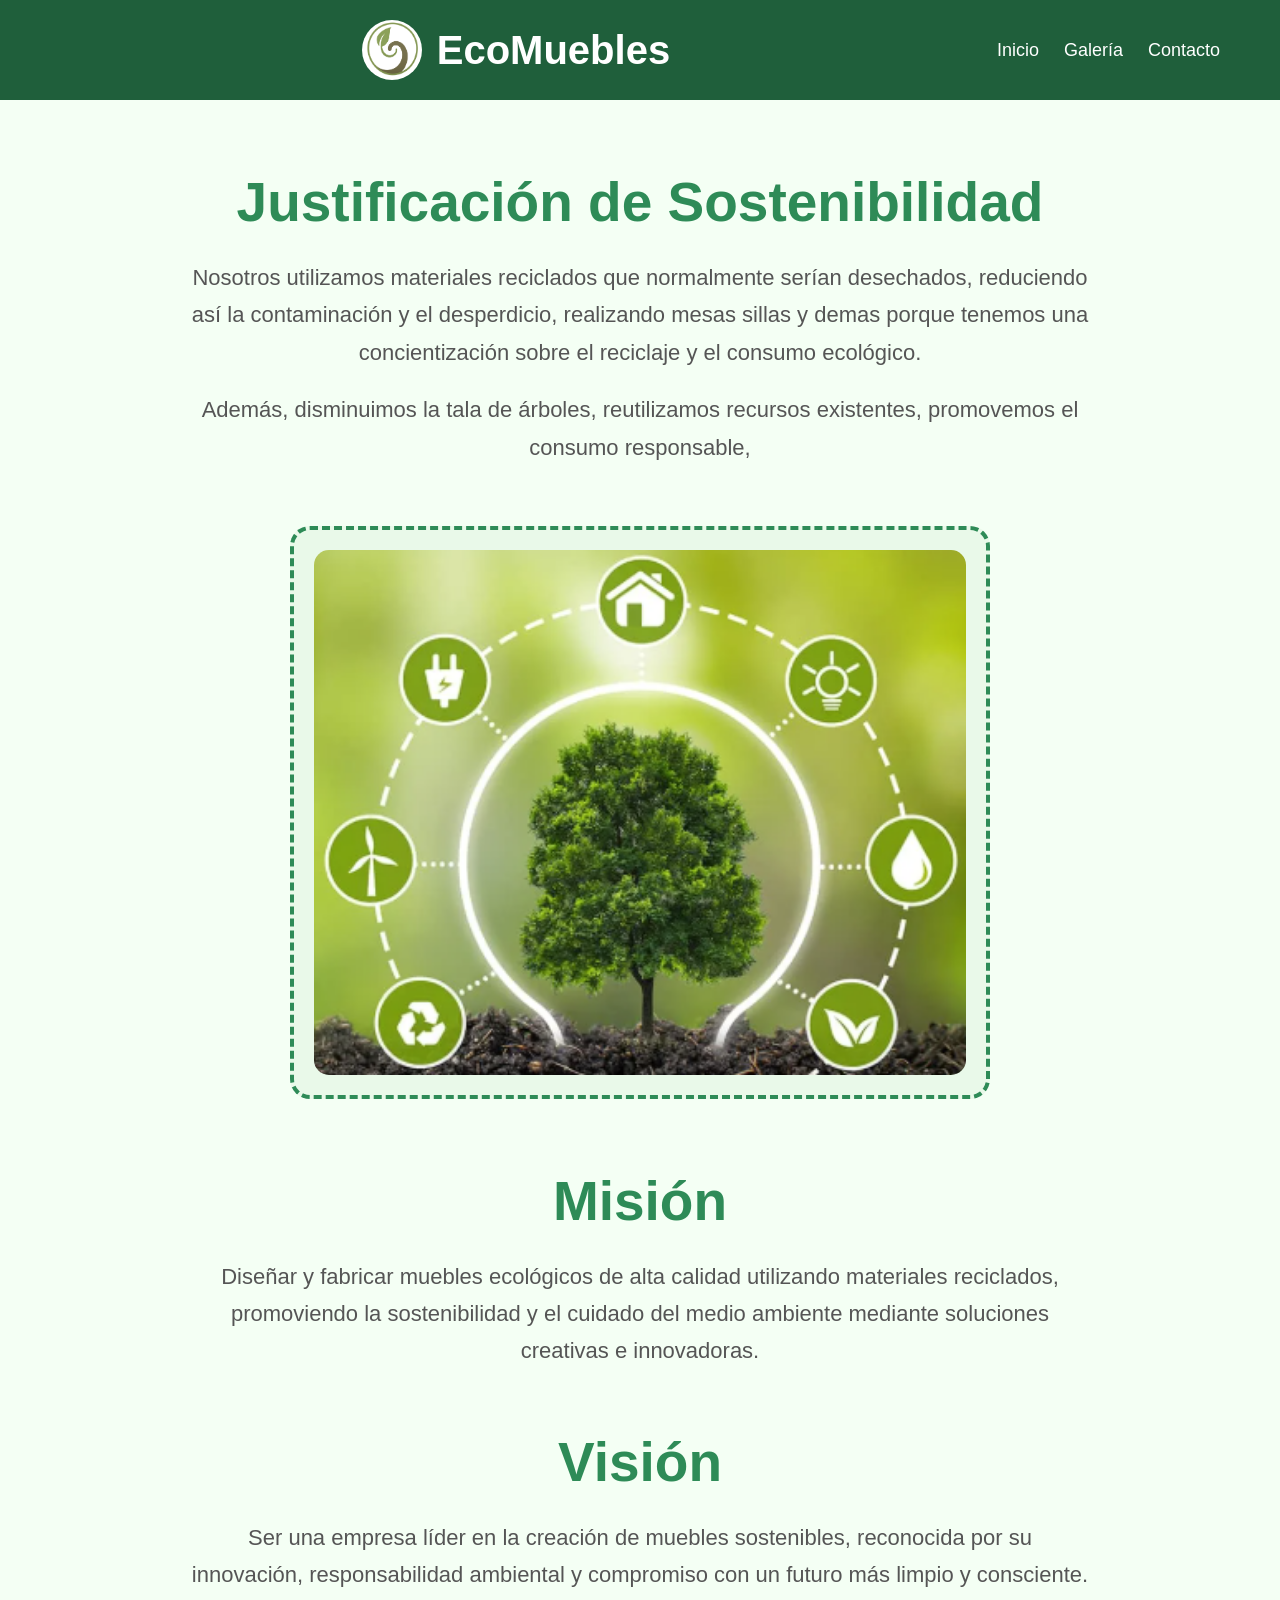
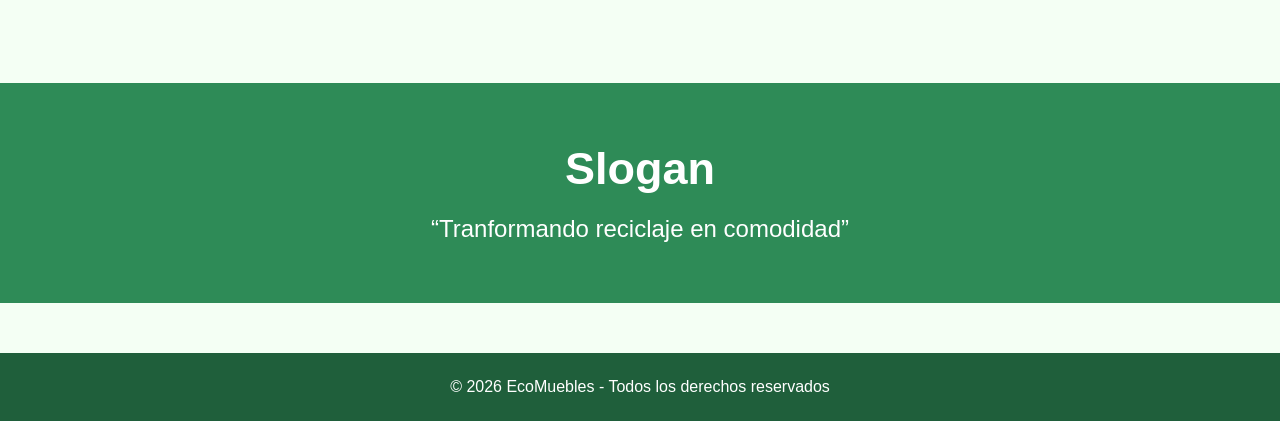
==== Index.html @ 83770a85 "labu" ====
<!DOCTYPE html>
<html lang="es">
<head>
  <meta charset="UTF-8" />
  <meta name="viewport" content="width=device-width, initial-scale=1.0"/>
  
  <title>EcoMuebles</title>

  <link rel="stylesheet" href="Style.css">
  
</head>

<body>

  <!-- HEADER -->
  <header>
    <br>
    <div class="logo">
        <img src="Captura de pantalla 2026-05-29 122526.png" alt="Logo EcoMuebles" class="logo-img"> 
        EcoMuebles
    </div>
    
      <!-- LOGO + NOMBRE -->
  <div class="brand">

    <!-- IMAGEN DEL LOGO -->
    


    <nav>
      <a href="Index.html">Inicio</a>
      <a href="Galeria.html">Galería</a>
      <a href="Contacto.html">Contacto</a>
    </nav>
  </header>



  <!-- SOSTENIBILIDAD -->
  <section class="section">

    <div class="text">
      <h2>Justificación de Sostenibilidad</h2>

      <p>
        Nosotros utilizamos materiales reciclados que normalmente serían desechados, reduciendo así la contaminación y el desperdicio, realizando mesas sillas y demas porque tenemos una concientización sobre el reciclaje y el consumo ecológico.
      </p>

      <p>
        Además,
        disminuimos la tala de árboles,
        reutilizamos recursos existentes,
        promovemos el consumo responsable,

      </p>
    </div>

    <div class="image-box">
     <img src="arbol.png" alt="Logo EcoMuebles" class="img-box"> 
    </div>

  </section>

  <!-- MISION Y VISION -->
  <section class="section">

    <div class="text">
      <h2>Misión</h2>

      <p>
        Diseñar y fabricar muebles ecológicos de alta calidad utilizando materiales reciclados, promoviendo la sostenibilidad y el cuidado del medio ambiente mediante soluciones creativas e innovadoras.
      </p>
    </div>

    <div class="text">
      <h2>Visión</h2>

      <p>
        Ser una empresa líder en la creación de muebles sostenibles, reconocida por su innovación, responsabilidad ambiental y compromiso con un futuro más limpio y consciente.
      </p>
    </div>

  </section>

  <!-- SLOGAN -->
  <section class="slogan">

    <h2>Slogan</h2>

    <p>
      “Tranformando reciclaje en comodidad”
    </p>

  </section>

  <!-- FOOTER -->
  <footer>
    © 2026 EcoMuebles - Todos los derechos reservados
  </footer>

</body>
</html>
---- Style.css ----
*{
  margin:0;
  padding:0;
  box-sizing:border-box;
  font-family: Arial, Helvetica, sans-serif;
}

/* BODY */
body{
  background-image:url("ecomuebles-fondo.jpg");
  background-size:cover;
  background-position:center;
  background-repeat:no-repeat;
  background-attachment:fixed;

  background-color:#f4fff4;
  color:#2d2d2d;
}

/* HEADER */
header{
  background:#1f5f3b;

  padding:20px 60px;

  display:flex;
  justify-content:space-between;
  align-items:center;

  color:white;
}

/* LOGO */
.logo{
  display:flex;
  align-items:center;
  gap:15px;

  font-size:40px;
  font-weight:bold;
}

/* IMAGEN DEL LOGO */
.logo-img{
  width:60px;
  height:60px;

  object-fit:cover;
  border-radius:50%;
}

/* NAV */
nav{
  display:flex;
  align-items:center;
}

nav a{
  color:white;
  text-decoration:none;

  margin-left:25px;

  font-size:18px;

  transition:0.3s;
}

nav a:hover{
  color:#a7f3a7;
}

/* SECCIONES */
.section{
  width:90%;
  max-width:1000px;

  margin:70px auto;

  display:flex;
  flex-direction:column;

  align-items:center;
  justify-content:center;

  text-align:center;

  gap:40px;
}

/* TEXTO */
.text{
  max-width:900px;
  margin:auto;
}

.text h2{
  color:#2e8b57;

  font-size:55px;

  margin-bottom:25px;
}

.text p{
  font-size:22px;

  line-height:1.7;

  color:#555;

  margin-bottom:20px;
}

/* RECUADRO DE IMAGEN */
.image-box{
  width:100%;
  max-width:700px;

  margin:auto;

  border:4px dashed #2e8b57;
  border-radius:20px;

  display:flex;
  justify-content:center;
  align-items:center;

  background:#e9f9e9;

  padding:20px;
}

/* IMAGEN */
.image-box img{
  width:100%;
  height:auto;

  border-radius:15px;

  object-fit:cover;

  display:block;
}

/* SLOGAN */
.slogan{
  background:#2e8b57;

  color:white;

  text-align:center;

  padding:60px 20px;

  margin-top:50px;
}

.slogan h2{
  font-size:45px;

  margin-bottom:20px;
}

.slogan p{
  font-size:24px;
}

/* FOOTER */
footer{
  background:#1f5f3b;

  color:white;

  text-align:center;

  padding:25px;

  margin-top:50px;
}

/* ========================= */
/* RESPONSIVE TABLET */
/* ========================= */

@media(max-width:900px){

  header{
    padding:20px;

    flex-direction:column;

    gap:20px;

    text-align:center;
  }

  .logo{
    font-size:32px;
  }

  .logo-img{
    width:50px;
    height:50px;
  }

  nav{
    flex-wrap:wrap;
    justify-content:center;
  }

  nav a{
    margin:10px;
    font-size:17px;
  }

  .section{
    width:95%;

    margin:50px auto;
  }

  .text h2{
    font-size:42px;
  }

  .text p{
    font-size:20px;
  }

  .image-box{
    max-width:100%;
    padding:15px;
  }

  .slogan h2{
    font-size:36px;
  }

  .slogan p{
    font-size:22px;
  }
}

/* ========================= */
/* RESPONSIVE TELÉFONO */
/* ========================= */

@media(max-width:600px){

  header{
    padding:15px;
  }

  .logo{
    font-size:26px;

    flex-direction:column;

    gap:10px;
  }

  .logo-img{
    width:45px;
    height:45px;
  }

  nav{
    flex-direction:column;
    gap:10px;
  }

  nav a{
    margin:0;
    font-size:16px;
  }

  .section{
    width:95%;

    gap:30px;

    margin:40px auto;
  }

  .text h2{
    font-size:32px;
  }

  .text p{
    font-size:17px;

    line-height:1.6;
  }

  .image-box{
    padding:10px;

    border-width:3px;

    border-radius:15px;
  }

  .image-box img{
    border-radius:10px;
  }

  .slogan{
    padding:40px 15px;
  }

  .slogan h2{
    font-size:28px;
  }

  .slogan p{
    font-size:18px;
  }

  footer{
    font-size:14px;
    padding:18px;
  }
}
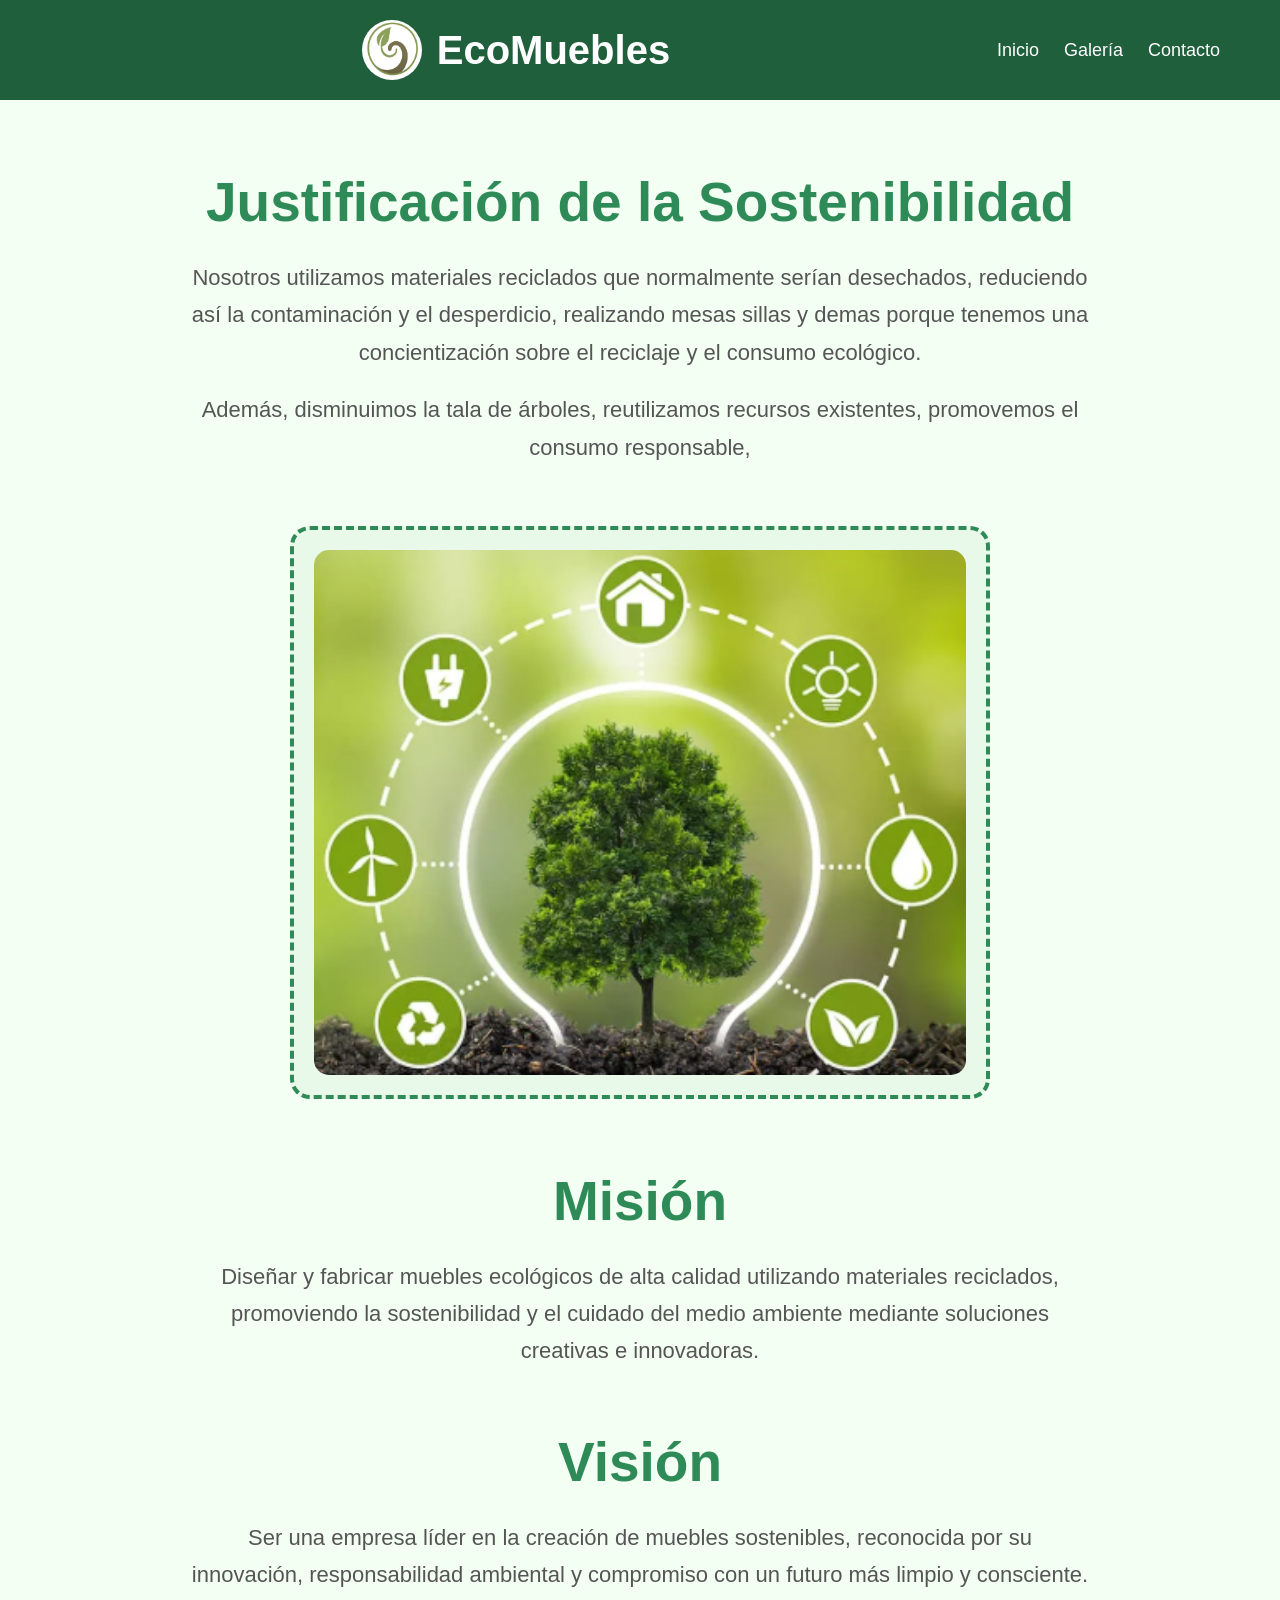
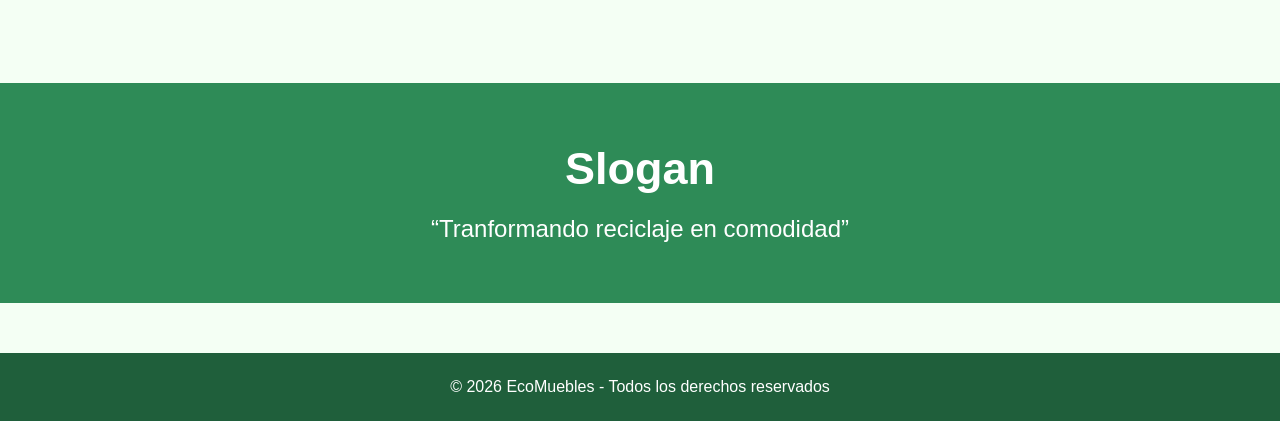
==== commit 7199fb20: "Sebastian Castillo" ====
--- a/Index.html
+++ b/Index.html
@@ -20,10 +20,8 @@
         EcoMuebles
     </div>
     
-      <!-- LOGO + NOMBRE -->
   <div class="brand">
 
-    <!-- IMAGEN DEL LOGO -->
     
 
 
@@ -36,11 +34,10 @@
 
 
 
-  <!-- SOSTENIBILIDAD -->
   <section class="section">
 
     <div class="text">
-      <h2>Justificación de Sostenibilidad</h2>
+      <h2>Justificación de la Sostenibilidad</h2>
 
       <p>
         Nosotros utilizamos materiales reciclados que normalmente serían desechados, reduciendo así la contaminación y el desperdicio, realizando mesas sillas y demas porque tenemos una concientización sobre el reciclaje y el consumo ecológico.
